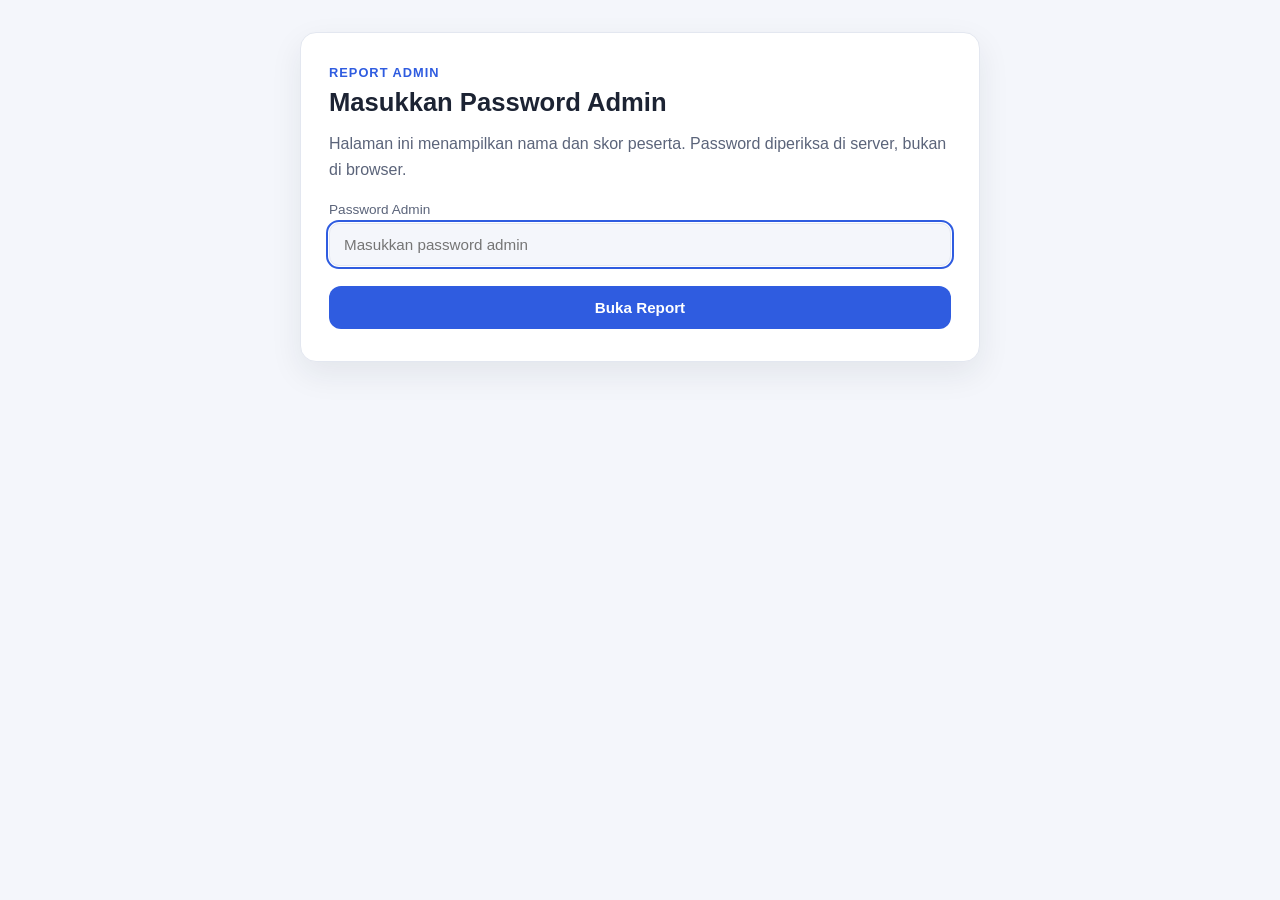
==== report.html @ becdada9 "Add admin report page and quiz password gate Report (report.html/report.js): shows % correct per top" ====
<!DOCTYPE html>
<html lang="id">
<head>
<meta charset="UTF-8">
<meta name="viewport" content="width=device-width, initial-scale=1.0">
<title>Report Kuis SPMI, SNP &amp; Rapor Pendidikan</title>
<link rel="stylesheet" href="style.css">
</head>
<body>
  <div class="app">

    <!-- SCREEN: GATE (password admin) -->
    <section id="screen-gate" class="screen active">
      <div class="card">
        <p class="eyebrow">Report Admin</p>
        <h1>Masukkan Password Admin</h1>
        <p class="lead">Halaman ini menampilkan nama dan skor peserta. Password diperiksa di server, bukan di browser.</p>

        <div class="field">
          <label for="gate-password">Password Admin</label>
          <input type="password" id="gate-password" placeholder="Masukkan password admin" autocomplete="off">
          <p id="gate-error" class="field-error" hidden>Password salah, atau gagal menghubungi server. Coba lagi.</p>
        </div>

        <button id="btn-gate-submit" class="btn btn-primary btn-block">Buka Report</button>
      </div>
    </section>

    <!-- SCREEN: REPORT -->
    <section id="screen-report" class="screen">
      <div class="card card-wide">
        <div class="report-header">
          <div>
            <p class="eyebrow">Report Admin</p>
            <h1>Persentase Jawaban Benar per Topik</h1>
            <p id="report-generated-at" class="lead"></p>
          </div>
          <button id="btn-refresh" class="btn btn-ghost" type="button">Muat Ulang</button>
        </div>

        <div id="report-load-error" class="field-error" hidden></div>

        <div class="report-group">
          <h2>Akumulasi (Sebelum Hari Ini)</h2>
          <p id="akumulasi-meta" class="report-meta"></p>
          <div id="akumulasi-stats" class="report-stats"></div>
        </div>

        <div class="report-group">
          <h2>Hari Ini</h2>
          <p id="harini-meta" class="report-meta"></p>
          <div id="harini-stats" class="report-stats"></div>
        </div>

        <p class="hint">Report ini mengagregasi data dari Sheet "Rekap Hasil Kuis SPMI-SNP-Rapor Pendidikan" secara langsung.</p>
      </div>
    </section>

  </div>

  <script src="report.js"></script>
</body>
</html>
---- style.css ----
:root {
  --bg: #f4f6fb;
  --surface: #ffffff;
  --ink: #1c2333;
  --ink-soft: #5b647a;
  --border: #e3e7f0;
  --primary: #2f5ce0;
  --primary-ink: #ffffff;
  --primary-soft: #eaf0ff;
  --success: #1f9d55;
  --success-soft: #e7f8ee;
  --danger: #e0473a;
  --danger-soft: #fdece9;
  --a: #2f5ce0;
  --b: #d68a00;
  --c: #1f9d55;
  --radius: 16px;
  --shadow: 0 12px 32px rgba(28, 35, 51, 0.08);
  font-size: 16px;
}

@media (prefers-color-scheme: dark) {
  :root:not([data-theme="light"]) {
    --bg: #12151f;
    --surface: #1b1f2c;
    --ink: #eef1f8;
    --ink-soft: #a6adc2;
    --border: #2b3040;
    --primary: #5b82ff;
    --primary-ink: #0c0f18;
    --primary-soft: #1f2740;
    --success: #3bc975;
    --success-soft: #14301f;
    --danger: #ff6b5e;
    --danger-soft: #3a1a17;
    --shadow: 0 12px 32px rgba(0, 0, 0, 0.4);
  }
}

:root[data-theme="dark"] {
  --bg: #12151f;
  --surface: #1b1f2c;
  --ink: #eef1f8;
  --ink-soft: #a6adc2;
  --border: #2b3040;
  --primary: #5b82ff;
  --primary-ink: #0c0f18;
  --primary-soft: #1f2740;
  --success: #3bc975;
  --success-soft: #14301f;
  --danger: #ff6b5e;
  --danger-soft: #3a1a17;
  --shadow: 0 12px 32px rgba(0, 0, 0, 0.4);
}

* { box-sizing: border-box; }

body {
  margin: 0;
  font-family: -apple-system, BlinkMacSystemFont, "Segoe UI", Roboto, "Inter", Arial, sans-serif;
  background: var(--bg);
  color: var(--ink);
  min-height: 100vh;
}

.app {
  min-height: 100vh;
  display: flex;
  align-items: flex-start;
  justify-content: center;
  padding: 32px 16px;
}

.screen {
  display: none;
  width: 100%;
  max-width: 680px;
}
.screen.active { display: block; }

.card {
  background: var(--surface);
  border: 1px solid var(--border);
  border-radius: var(--radius);
  box-shadow: var(--shadow);
  padding: 32px 28px;
}
.card-wide { max-width: 100%; }

.eyebrow {
  margin: 0 0 6px;
  font-size: 0.8rem;
  font-weight: 700;
  letter-spacing: 0.08em;
  text-transform: uppercase;
  color: var(--primary);
}

h1 {
  margin: 0 0 12px;
  font-size: 1.6rem;
  line-height: 1.3;
}

.lead {
  color: var(--ink-soft);
  line-height: 1.6;
  margin: 0 0 20px;
}

.info-grid {
  display: grid;
  grid-template-columns: repeat(3, 1fr);
  gap: 12px;
  margin-bottom: 20px;
}
.info-item {
  background: var(--primary-soft);
  border-radius: 12px;
  padding: 14px 8px;
  text-align: center;
}
.info-num {
  display: block;
  font-size: 1.4rem;
  font-weight: 800;
  color: var(--primary);
}
.info-label {
  display: block;
  font-size: 0.75rem;
  color: var(--ink-soft);
  margin-top: 2px;
}

.topic-list {
  list-style: none;
  margin: 0 0 24px;
  padding: 0;
  display: flex;
  flex-direction: column;
  gap: 10px;
}
.topic-list li {
  display: flex;
  align-items: center;
  gap: 10px;
  font-size: 0.92rem;
  color: var(--ink);
}
.dot {
  width: 10px;
  height: 10px;
  border-radius: 50%;
  flex-shrink: 0;
}
.dot-a { background: var(--a); }
.dot-b { background: var(--b); }
.dot-c { background: var(--c); }

.field { margin-bottom: 20px; }
.field label {
  display: block;
  font-size: 0.85rem;
  color: var(--ink-soft);
  margin-bottom: 6px;
}
.field input {
  width: 100%;
  padding: 12px 14px;
  border-radius: 10px;
  border: 1px solid var(--border);
  background: var(--bg);
  color: var(--ink);
  font-size: 0.95rem;
}
.field input:focus {
  outline: 2px solid var(--primary);
  outline-offset: 1px;
}
.field input.invalid {
  border-color: var(--danger);
}
.field input.invalid:focus {
  outline-color: var(--danger);
}
.required-mark { color: var(--danger); }
.field-error {
  margin: 6px 0 0;
  font-size: 0.8rem;
  color: var(--danger);
}

.btn {
  cursor: pointer;
  border: none;
  border-radius: 12px;
  padding: 13px 20px;
  font-size: 0.95rem;
  font-weight: 700;
  transition: transform 0.08s ease, opacity 0.15s ease;
}
.btn:active { transform: scale(0.98); }
.btn:disabled { opacity: 0.45; cursor: not-allowed; }
.btn-block { width: 100%; }
.btn-primary { background: var(--primary); color: var(--primary-ink); }
.btn-ghost {
  background: transparent;
  color: var(--primary);
  border: 1px solid var(--border);
}

.hint {
  margin: 14px 0 0;
  font-size: 0.78rem;
  color: var(--ink-soft);
  text-align: center;
}

/* QUIZ SCREEN */
.card-quiz { padding: 26px 24px; }
.quiz-header { margin-bottom: 22px; }
.quiz-header-top {
  display: flex;
  justify-content: flex-end;
  margin-bottom: 10px;
}
.link-btn {
  background: none;
  border: none;
  cursor: pointer;
  color: var(--ink-soft);
  font-size: 0.8rem;
  font-weight: 600;
  padding: 4px 6px;
  border-radius: 6px;
}
.link-btn:hover { color: var(--primary); }
.progress-track {
  height: 8px;
  border-radius: 999px;
  background: var(--border);
  overflow: hidden;
}
.progress-fill {
  height: 100%;
  width: 5%;
  background: var(--primary);
  border-radius: 999px;
  transition: width 0.3s ease;
}
.progress-meta {
  display: flex;
  justify-content: space-between;
  align-items: center;
  margin-top: 8px;
  font-size: 0.82rem;
  color: var(--ink-soft);
}
.topic-tag {
  background: var(--primary-soft);
  color: var(--primary);
  font-weight: 700;
  padding: 3px 10px;
  border-radius: 999px;
  font-size: 0.72rem;
  letter-spacing: 0.03em;
  text-transform: uppercase;
}

.question-text {
  font-size: 1.15rem;
  line-height: 1.5;
  margin: 0 0 20px;
}

.options-list {
  display: flex;
  flex-direction: column;
  gap: 10px;
  margin-bottom: 22px;
}

.option {
  display: flex;
  align-items: flex-start;
  gap: 12px;
  padding: 13px 14px;
  border-radius: 12px;
  border: 1px solid var(--border);
  background: var(--bg);
  cursor: pointer;
  text-align: left;
  font-size: 0.95rem;
  color: var(--ink);
  line-height: 1.45;
}
.option:hover { border-color: var(--primary); }
.option .opt-letter {
  flex-shrink: 0;
  width: 26px;
  height: 26px;
  border-radius: 50%;
  background: var(--surface);
  border: 1px solid var(--border);
  display: flex;
  align-items: center;
  justify-content: center;
  font-weight: 700;
  font-size: 0.78rem;
}

.option.selected {
  border-color: var(--primary);
  background: var(--primary-soft);
}
.option.selected .opt-letter {
  background: var(--primary);
  color: var(--primary-ink);
  border-color: var(--primary);
}

.quiz-footer {
  display: flex;
  align-items: center;
  justify-content: space-between;
  gap: 10px;
}
.answer-status {
  font-size: 0.8rem;
  font-weight: 700;
  color: var(--ink-soft);
  flex: 1;
  text-align: center;
}

/* RESULT SCREEN */
.score-ring-wrap {
  display: flex;
  align-items: center;
  gap: 20px;
  margin: 8px 0 24px;
  flex-wrap: wrap;
}
.score-ring {
  width: 120px;
  height: 120px;
  border-radius: 50%;
  background: conic-gradient(var(--primary) calc(var(--pct, 0) * 1%), var(--border) 0);
  display: flex;
  align-items: center;
  justify-content: center;
  flex-shrink: 0;
  position: relative;
}
.score-ring::before {
  content: "";
  position: absolute;
  inset: 10px;
  border-radius: 50%;
  background: var(--surface);
}
.score-value {
  position: relative;
  font-size: 1.5rem;
  font-weight: 800;
}
.score-detail p {
  margin: 0 0 6px;
  color: var(--ink-soft);
}
.score-detail p:first-child { color: var(--ink); font-weight: 700; font-size: 1.05rem; }
.score-message { font-size: 0.88rem; }

.topic-breakdown {
  display: flex;
  flex-direction: column;
  gap: 12px;
  margin-bottom: 24px;
}
.tb-row { }
.tb-row-head {
  display: flex;
  justify-content: space-between;
  font-size: 0.85rem;
  margin-bottom: 6px;
}
.tb-row-head .tb-name { font-weight: 600; }
.tb-row-head .tb-score { color: var(--ink-soft); }
.tb-track {
  height: 8px;
  border-radius: 999px;
  background: var(--border);
  overflow: hidden;
}
.tb-fill { height: 100%; border-radius: 999px; }

.result-actions {
  display: flex;
  flex-direction: column;
  gap: 10px;
}

/* REPORT SCREEN */
.report-header {
  display: flex;
  align-items: flex-start;
  justify-content: space-between;
  gap: 12px;
  flex-wrap: wrap;
  margin-bottom: 8px;
}
.report-header .lead { margin-bottom: 0; }

.report-group {
  padding: 20px 0;
  border-top: 1px solid var(--border);
}
.report-group:first-of-type { border-top: none; padding-top: 8px; }
.report-group h2 {
  margin: 0 0 4px;
  font-size: 1.05rem;
}
.report-meta {
  margin: 0 0 14px;
  font-size: 0.85rem;
  color: var(--ink-soft);
}
.report-overall {
  font-size: 0.92rem;
  color: var(--ink-soft);
  margin-bottom: 14px;
}
.report-overall strong { color: var(--ink); }
.report-stats .tb-row + .tb-row { margin-top: 12px; }
.report-empty {
  font-size: 0.88rem;
  color: var(--ink-soft);
  font-style: italic;
  margin: 0;
}

/* REVIEW SCREEN */
.review-list {
  display: flex;
  flex-direction: column;
  gap: 16px;
  margin-bottom: 22px;
}
.review-item {
  border: 1px solid var(--border);
  border-radius: 14px;
  padding: 16px 18px;
}
.review-item-head {
  display: flex;
  justify-content: space-between;
  align-items: center;
  gap: 10px;
  margin-bottom: 8px;
}
.review-num {
  font-size: 0.78rem;
  font-weight: 700;
  color: var(--ink-soft);
}
.review-badge {
  font-size: 0.72rem;
  font-weight: 700;
  padding: 3px 10px;
  border-radius: 999px;
}
.review-badge.correct { background: var(--success-soft); color: var(--success); }
.review-badge.incorrect { background: var(--danger-soft); color: var(--danger); }

.review-question {
  font-weight: 600;
  margin: 0 0 10px;
  line-height: 1.45;
}
.review-answer-row {
  font-size: 0.88rem;
  margin: 4px 0;
  line-height: 1.45;
}
.review-answer-row .label { color: var(--ink-soft); }
.review-answer-row .value.correct { color: var(--success); font-weight: 600; }
.review-answer-row .value.incorrect { color: var(--danger); font-weight: 600; }

.review-explain {
  margin-top: 10px;
  padding-top: 10px;
  border-top: 1px dashed var(--border);
  font-size: 0.88rem;
  color: var(--ink-soft);
  line-height: 1.5;
}

@media (max-width: 480px) {
  .card { padding: 24px 18px; }
  h1 { font-size: 1.35rem; }
  .info-grid { gap: 8px; }
  .score-ring-wrap { justify-content: center; text-align: center; }
}
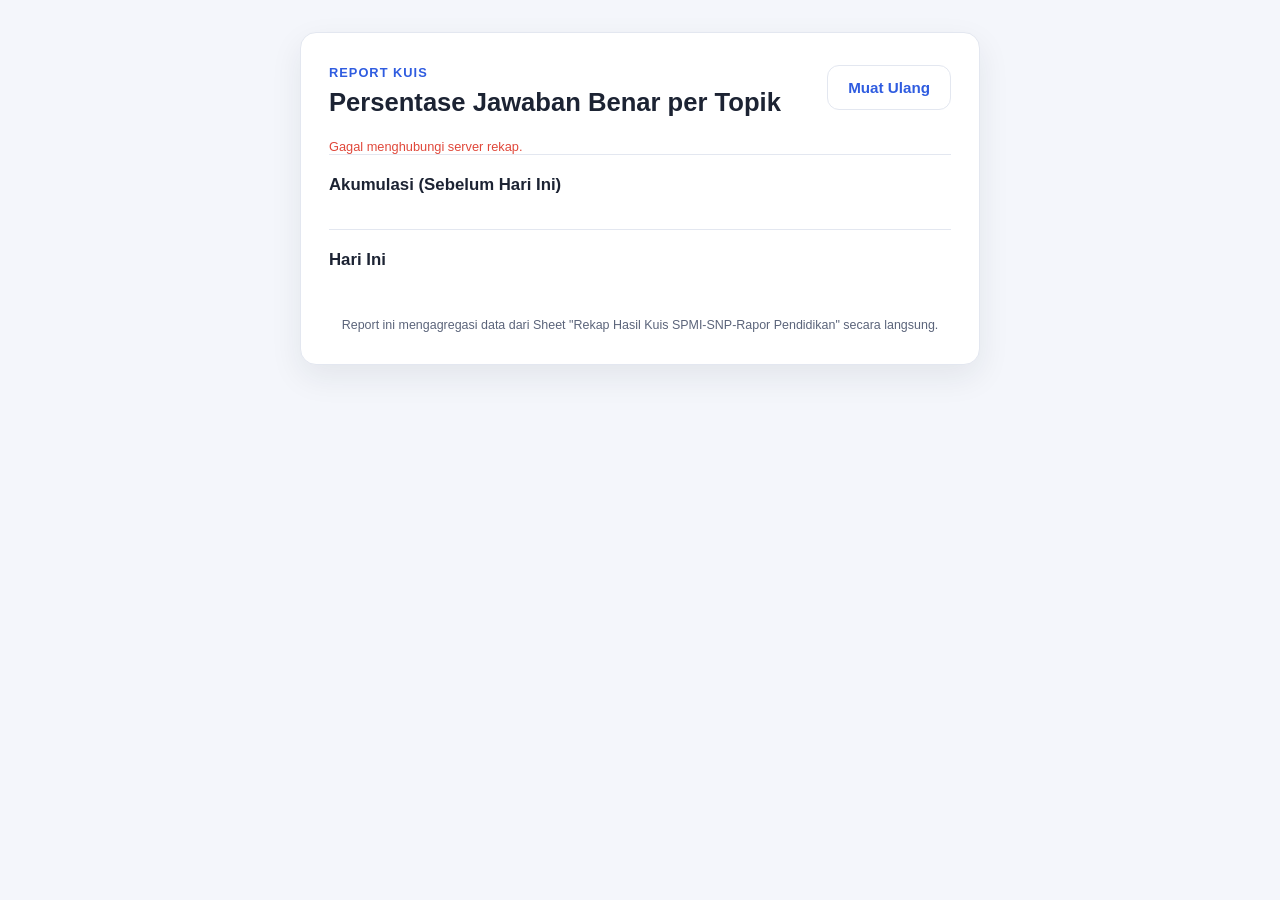
==== commit 175ee370: "Remove admin password from report page report.html now loads and renders directly on open, no gate s" ====
--- a/report.html
+++ b/report.html
@@ -9,29 +9,11 @@
 <body>
   <div class="app">
 
-    <!-- SCREEN: GATE (password admin) -->
-    <section id="screen-gate" class="screen active">
-      <div class="card">
-        <p class="eyebrow">Report Admin</p>
-        <h1>Masukkan Password Admin</h1>
-        <p class="lead">Halaman ini menampilkan nama dan skor peserta. Password diperiksa di server, bukan di browser.</p>
-
-        <div class="field">
-          <label for="gate-password">Password Admin</label>
-          <input type="password" id="gate-password" placeholder="Masukkan password admin" autocomplete="off">
-          <p id="gate-error" class="field-error" hidden>Password salah, atau gagal menghubungi server. Coba lagi.</p>
-        </div>
-
-        <button id="btn-gate-submit" class="btn btn-primary btn-block">Buka Report</button>
-      </div>
-    </section>
-
-    <!-- SCREEN: REPORT -->
-    <section id="screen-report" class="screen">
+    <section id="screen-report" class="screen active">
       <div class="card card-wide">
         <div class="report-header">
           <div>
-            <p class="eyebrow">Report Admin</p>
+            <p class="eyebrow">Report Kuis</p>
             <h1>Persentase Jawaban Benar per Topik</h1>
             <p id="report-generated-at" class="lead"></p>
           </div>
@@ -39,6 +21,7 @@
         </div>
 
         <div id="report-load-error" class="field-error" hidden></div>
+        <div id="report-loading" class="hint">Memuat data report...</div>
 
         <div class="report-group">
           <h2>Akumulasi (Sebelum Hari Ini)</h2>
